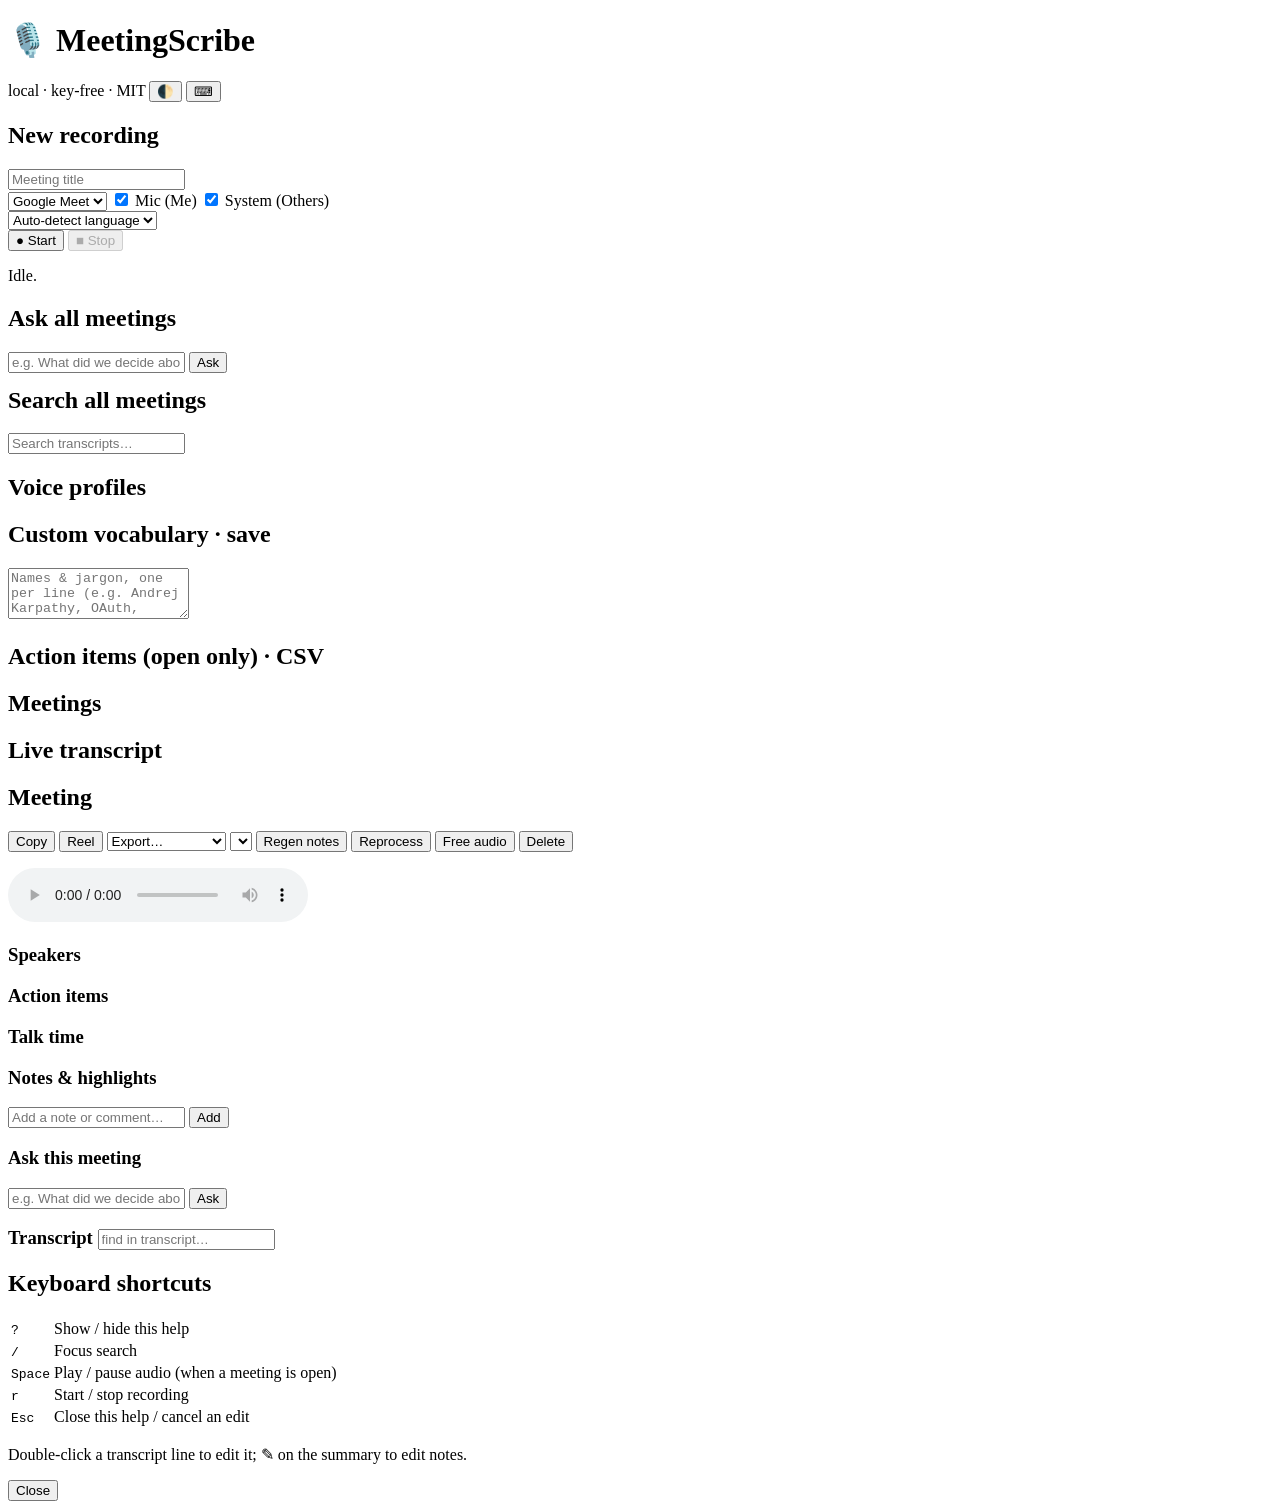
==== app/server/static/index.html @ 50c22e62 "feat(ux): keyboard-shortcut help overlay (? / ⌨) + a11y labels A "?" key (or the ⌨ header button) op" ====
<!DOCTYPE html>
<html lang="en">
<head>
  <meta charset="utf-8" />
  <meta name="viewport" content="width=device-width, initial-scale=1" />
  <title>MeetingScribe</title>
  <link rel="stylesheet" href="/static/style.css" />
</head>
<body>
  <header>
    <h1>🎙️ MeetingScribe</h1>
    <span class="tag">local · key-free · MIT</span>
    <button id="theme-btn" class="theme-btn" title="Toggle light/dark" aria-label="Toggle light or dark theme">🌓</button>
    <button id="help-btn" class="theme-btn" title="Keyboard shortcuts (?)" aria-label="Keyboard shortcuts">⌨</button>
    <span id="conn" class="dot" title="live connection"></span>
  </header>

  <main>
    <section id="left">
      <div class="card" id="record-card">
        <h2>New recording</h2>
        <input id="title" placeholder="Meeting title" />
        <div class="row">
          <select id="platform">
            <option value="meet">Google Meet</option>
            <option value="zoom">Zoom</option>
            <option value="other">Other</option>
          </select>
          <label><input type="checkbox" id="cap-mic" checked /> Mic (Me)</label>
          <label><input type="checkbox" id="cap-sys" checked /> System (Others)</label>
        </div>
        <div class="row">
          <select id="language" title="Transcription language">
            <option value="">Auto-detect language</option>
            <option value="en">English</option>
            <option value="es">Spanish</option>
            <option value="fr">French</option>
            <option value="de">German</option>
            <option value="pt">Portuguese</option>
            <option value="ar">Arabic</option>
            <option value="zh">Chinese</option>
            <option value="hi">Hindi</option>
          </select>
        </div>
        <div class="row">
          <button id="btn-start" class="primary">● Start</button>
          <button id="btn-stop" class="danger" disabled>■ Stop</button>
        </div>
        <p id="rec-status" class="muted">Idle.</p>
      </div>

      <div class="card">
        <h2>Ask all meetings</h2>
        <div class="row">
          <input id="ask-q" placeholder="e.g. What did we decide about OAuth?" />
          <button id="btn-ask-all" class="primary">Ask</button>
        </div>
        <div id="ask-answer"></div>
        <h2 style="margin-top:14px">Search all meetings</h2>
        <input id="search" placeholder="Search transcripts…" />
        <div id="search-results"></div>
      </div>

      <div class="card">
        <h2>Voice profiles</h2>
        <div id="profiles"></div>
      </div>

      <div class="card">
        <h2>Custom vocabulary <span id="vocab-save" class="ai-toggle">· save</span></h2>
        <textarea id="vocab" rows="3" placeholder="Names & jargon, one per line (e.g. Andrej Karpathy, OAuth, WASAPI) — biases transcription"></textarea>
      </div>

      <div class="card">
        <h2>Action items <span id="ai-toggle" class="ai-toggle">(open only)</span> <span id="ai-csv" class="ai-toggle">· CSV</span></h2>
        <div id="all-actions"></div>
      </div>

      <div class="card">
        <h2>Meetings</h2>
        <div id="tag-filter" class="tagbar"></div>
        <ul id="meeting-list"></ul>
      </div>
    </section>

    <section id="right">
      <div class="card" id="live-card">
        <h2>Live transcript <span id="live-flag" class="muted"></span></h2>
        <div id="live-notes" class="hidden"></div>
        <div id="live"></div>
      </div>

      <div class="card hidden" id="detail-card">
        <div class="row between">
          <h2 id="detail-title">Meeting</h2>
          <div>
            <button id="btn-copy" class="ghost" title="Copy notes to clipboard">Copy</button>
            <button id="btn-reel" class="ghost" title="Download starred lines as one audio clip">Reel</button>
            <select id="export-fmt" class="ghost" title="Export / download">
              <option value="">Export…</option>
              <option value="md">Markdown (.md)</option>
              <option value="txt">Plain text (.txt)</option>
              <option value="srt">Subtitles (.srt)</option>
              <option value="vtt">WebVTT (.vtt)</option>
              <option value="json">JSON (.json)</option>
            </select>
            <select id="tmpl-sel" class="ghost" title="Summary template (meeting type)"></select>
            <button id="btn-regen" class="ghost" title="Re-summarize with the selected template">Regen notes</button>
            <button id="btn-reprocess" class="ghost" title="Re-run full transcription + notes">Reprocess</button>
            <button id="btn-free-audio" class="ghost" title="Delete WAVs, keep notes">Free audio</button>
            <button id="btn-delete" class="ghost danger-text">Delete</button>
          </div>
        </div>
        <p id="detail-meta" class="muted"></p>
        <div id="tags" class="tagbar"></div>
        <audio id="player" controls preload="none"></audio>

        <div id="summary"></div>
        <div id="topics" class="tagbar"></div>

        <h3>Speakers</h3>
        <div id="speakers"></div>

        <h3>Action items</h3>
        <ul id="actions"></ul>

        <h3>Talk time</h3>
        <div id="analytics"></div>

        <h3>Notes &amp; highlights</h3>
        <div class="row">
          <input id="comment-input" placeholder="Add a note or comment…" />
          <button id="btn-comment" class="primary">Add</button>
        </div>
        <div id="annotations"></div>

        <h3>Ask this meeting</h3>
        <div class="row">
          <input id="chat-q" placeholder="e.g. What did we decide about the budget?" />
          <button id="btn-ask" class="primary">Ask</button>
        </div>
        <div id="chat-answer"></div>

        <h3>Transcript <input id="t-search" class="t-search" placeholder="find in transcript…" /><span id="t-search-n" class="muted"></span></h3>
        <div id="transcript"></div>
      </div>
    </section>
  </main>

  <div id="help-overlay" class="hidden" role="dialog" aria-modal="true" aria-label="Keyboard shortcuts">
    <div class="help-box">
      <h2>Keyboard shortcuts</h2>
      <table>
        <tr><td><kbd>?</kbd></td><td>Show / hide this help</td></tr>
        <tr><td><kbd>/</kbd></td><td>Focus search</td></tr>
        <tr><td><kbd>Space</kbd></td><td>Play / pause audio (when a meeting is open)</td></tr>
        <tr><td><kbd>r</kbd></td><td>Start / stop recording</td></tr>
        <tr><td><kbd>Esc</kbd></td><td>Close this help / cancel an edit</td></tr>
      </table>
      <p class="muted">Double-click a transcript line to edit it; ✎ on the summary to edit notes.</p>
      <button id="help-close" class="ghost">Close</button>
    </div>
  </div>

  <script src="/static/app.js"></script>
</body>
</html>
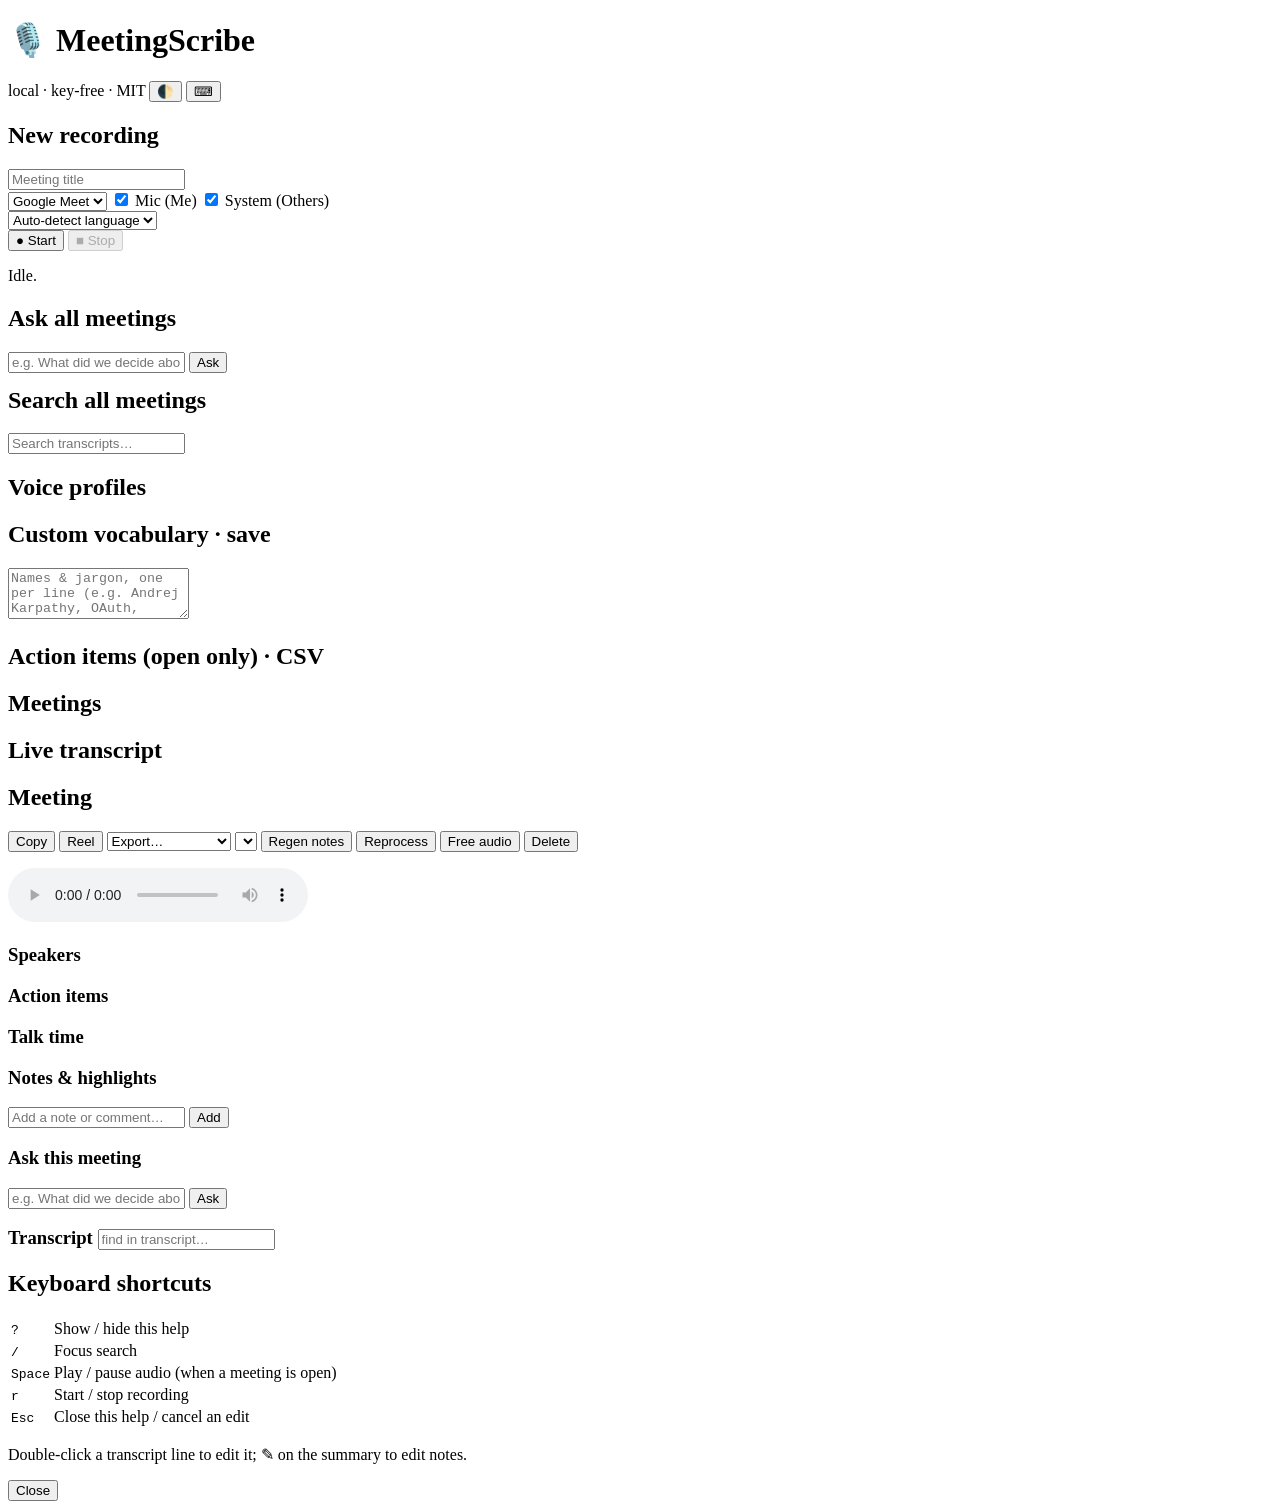
==== commit 18f09c68: "feat: self-contained HTML export (single shareable file) exporters.to_html renders a meeting (notes " ====
--- a/app/server/static/index.html
+++ b/app/server/static/index.html
@@ -102,6 +102,7 @@
               <option value="txt">Plain text (.txt)</option>
               <option value="srt">Subtitles (.srt)</option>
               <option value="vtt">WebVTT (.vtt)</option>
+              <option value="html">Web page (.html)</option>
               <option value="json">JSON (.json)</option>
             </select>
             <select id="tmpl-sel" class="ghost" title="Summary template (meeting type)"></select>
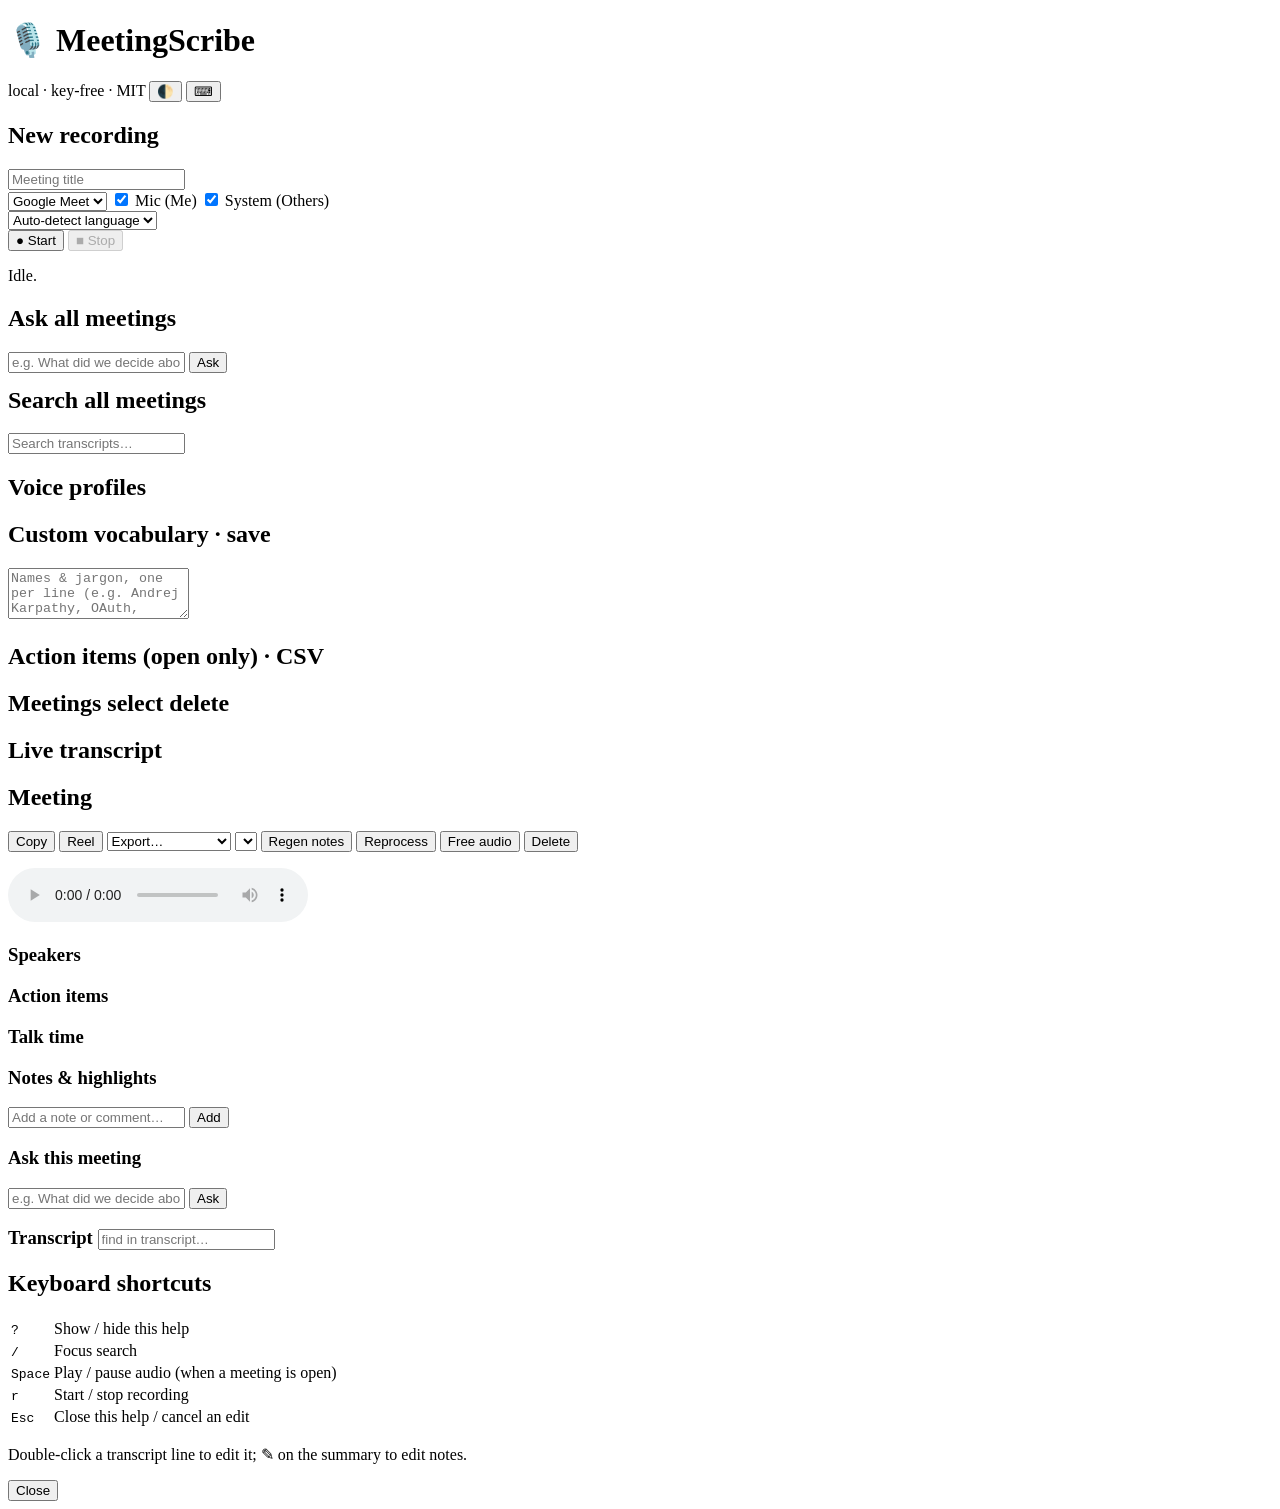
==== commit ce7eac8f: "Bulk meeting delete: multi-select in sidebar + batch endpoint Add a 'select' mode to the Meetings li" ====
--- a/app/server/static/index.html
+++ b/app/server/static/index.html
@@ -77,7 +77,7 @@
       </div>
 
       <div class="card">
-        <h2>Meetings</h2>
+        <h2>Meetings <span id="ml-select" class="ai-toggle">select</span> <span id="ml-del" class="ai-toggle danger-text hidden">delete</span></h2>
         <div id="tag-filter" class="tagbar"></div>
         <ul id="meeting-list"></ul>
       </div>
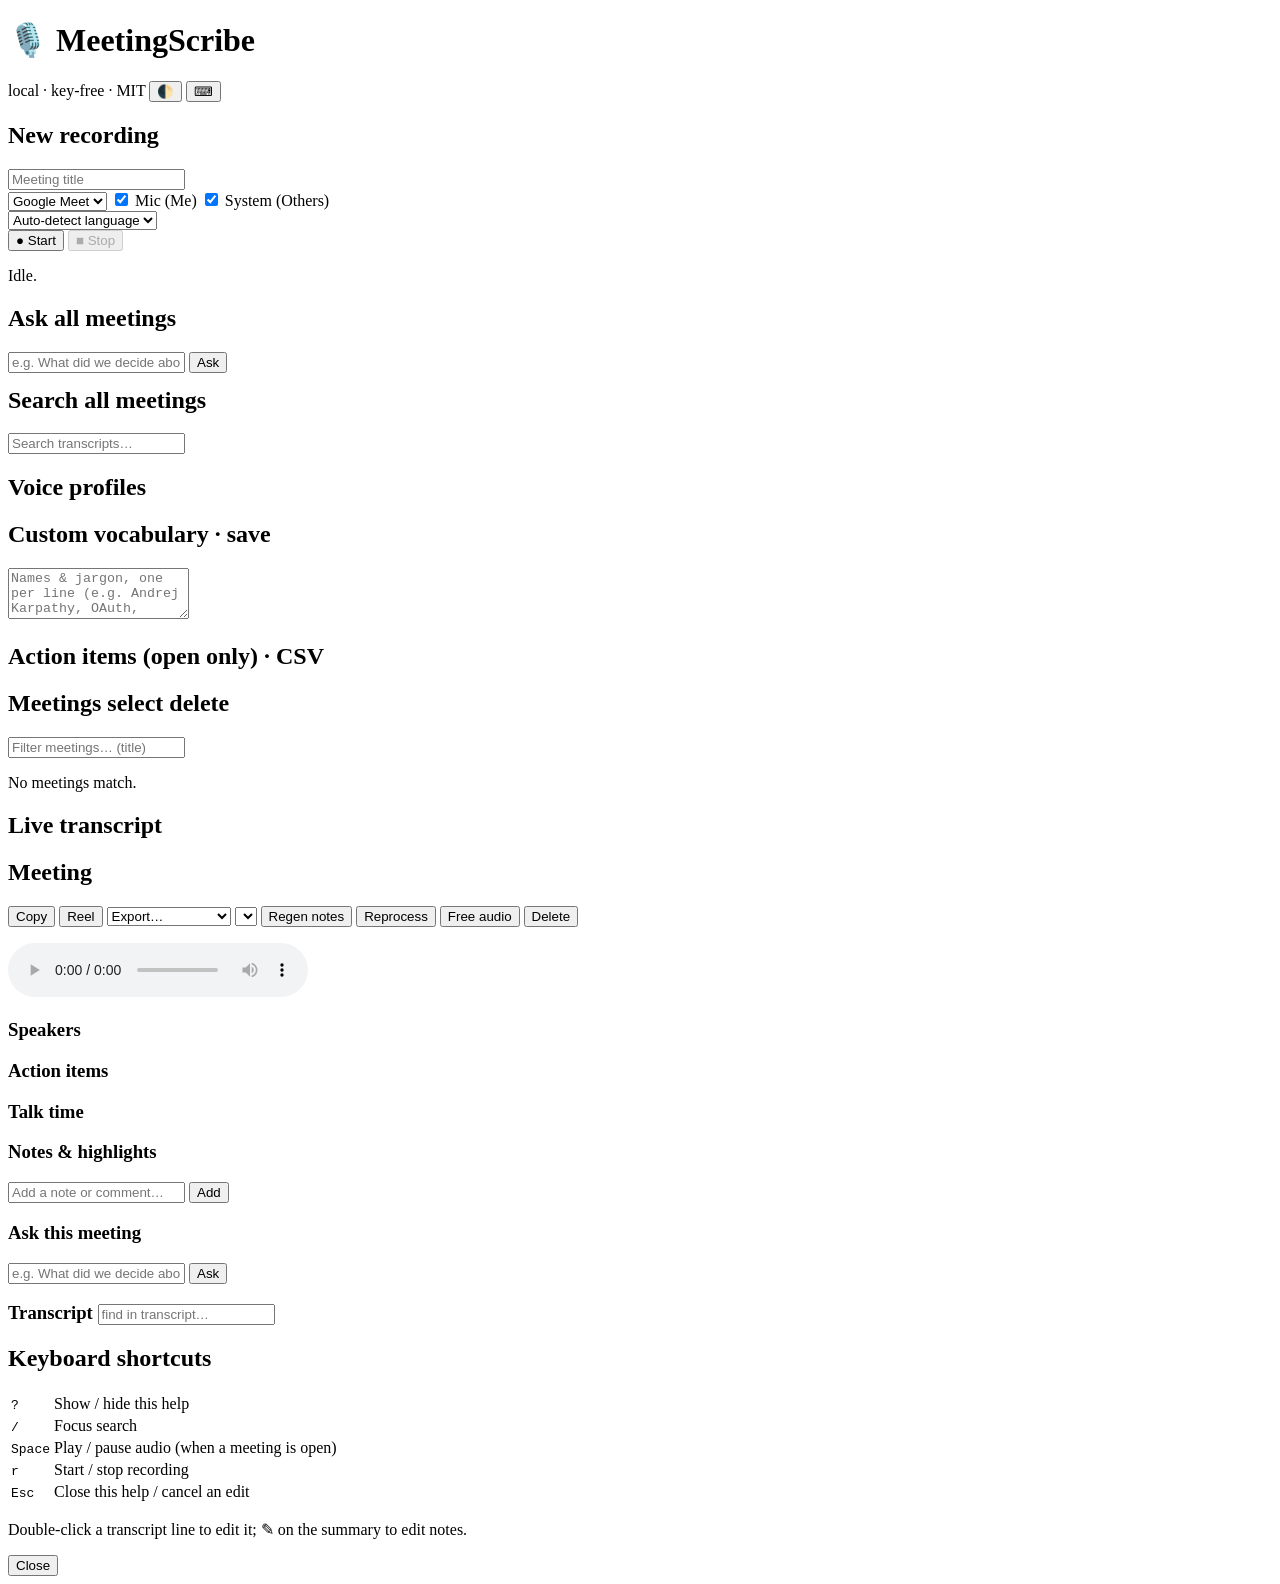
==== commit 53483b08: "Sidebar filter: type to narrow the meeting list by title A search box above the meeting list filters" ====
--- a/app/server/static/index.html
+++ b/app/server/static/index.html
@@ -78,8 +78,10 @@
 
       <div class="card">
         <h2>Meetings <span id="ml-select" class="ai-toggle">select</span> <span id="ml-del" class="ai-toggle danger-text hidden">delete</span></h2>
+        <input id="ml-filter" class="ml-filter" type="search" placeholder="Filter meetings… (title)" autocomplete="off">
         <div id="tag-filter" class="tagbar"></div>
         <ul id="meeting-list"></ul>
+        <div id="ml-empty" class="muted hidden">No meetings match.</div>
       </div>
     </section>
 
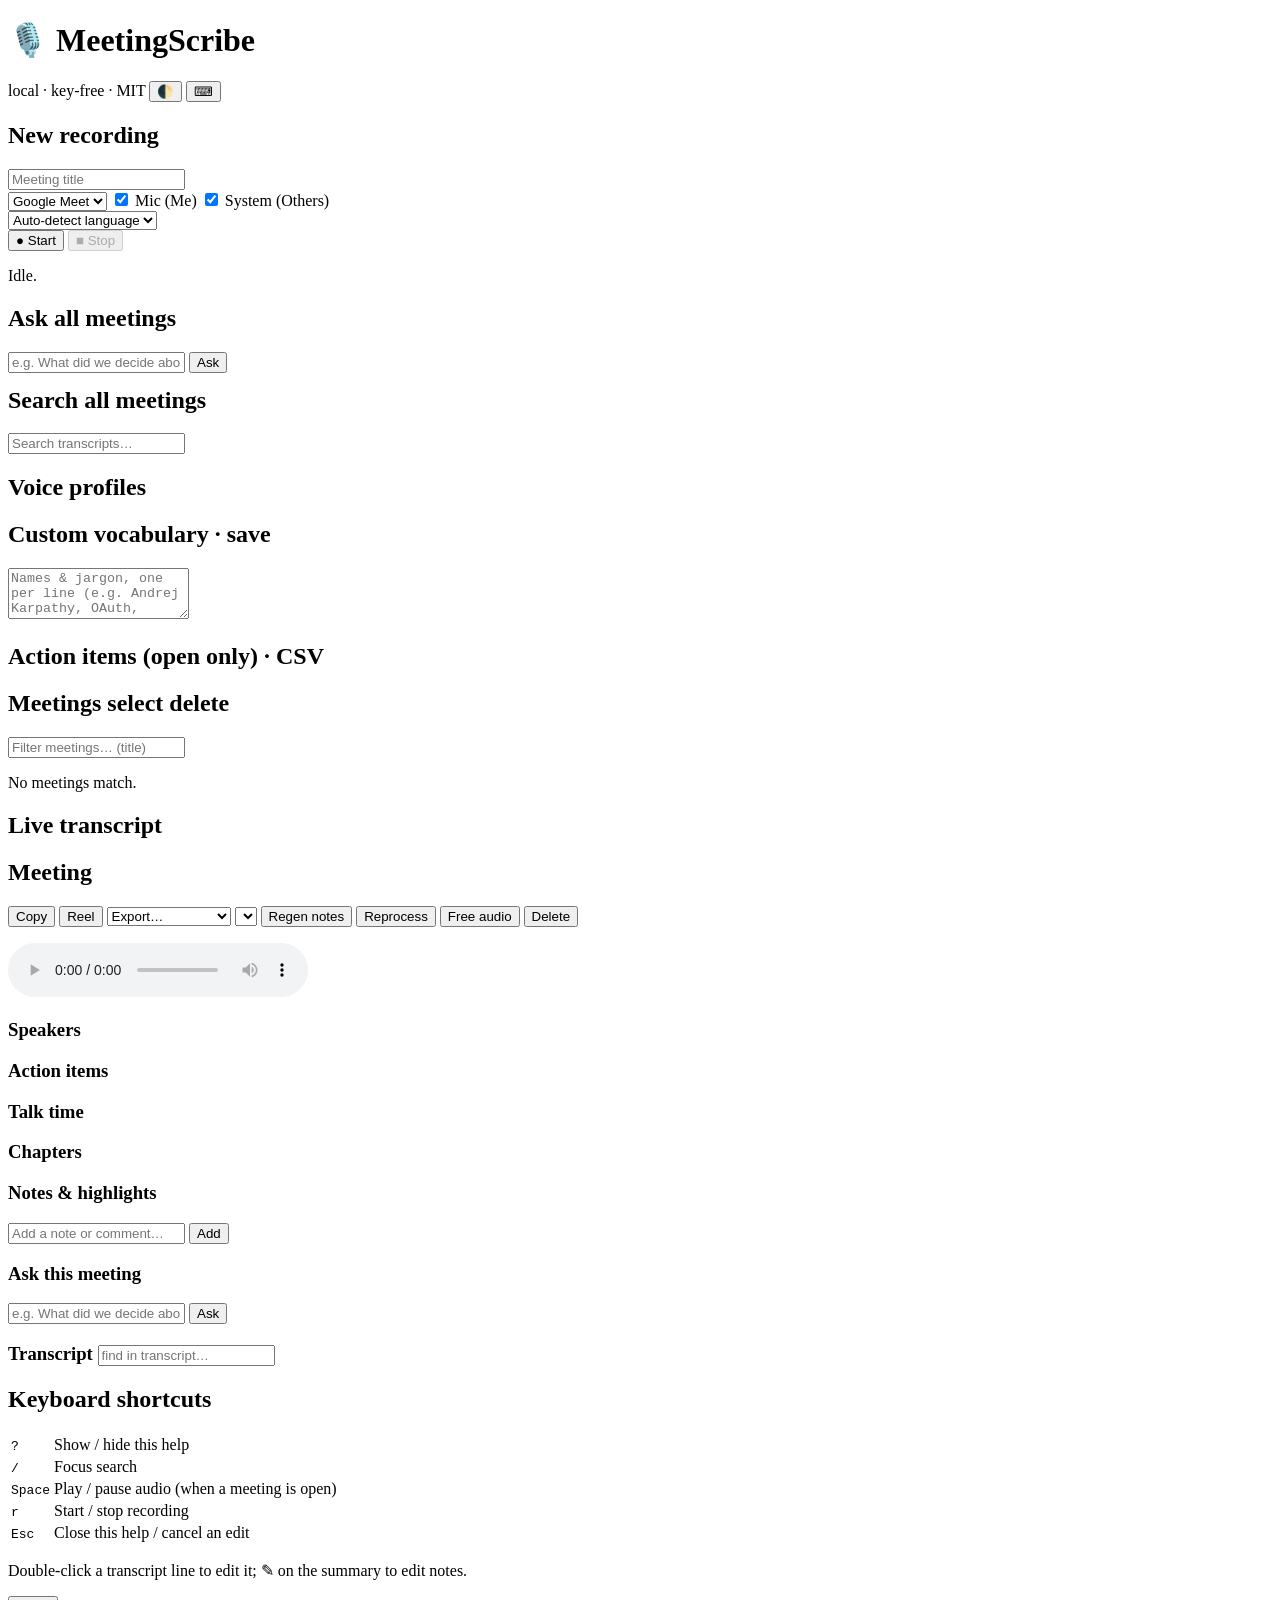
==== commit e751c997: "Auto chapters: jump-to-topic timeline Add notes.chapters() — splits a meeting into time-proportional" ====
--- a/app/server/static/index.html
+++ b/app/server/static/index.html
@@ -115,6 +115,7 @@
           </div>
         </div>
         <p id="detail-meta" class="muted"></p>
+        <p id="detail-domspk" class="domspk hidden"></p>
         <div id="tags" class="tagbar"></div>
         <audio id="player" controls preload="none"></audio>
 
@@ -129,6 +130,9 @@
 
         <h3>Talk time</h3>
         <div id="analytics"></div>
+
+        <h3 id="chapters-h" class="hidden">Chapters</h3>
+        <div id="chapters"></div>
 
         <h3>Notes &amp; highlights</h3>
         <div class="row">
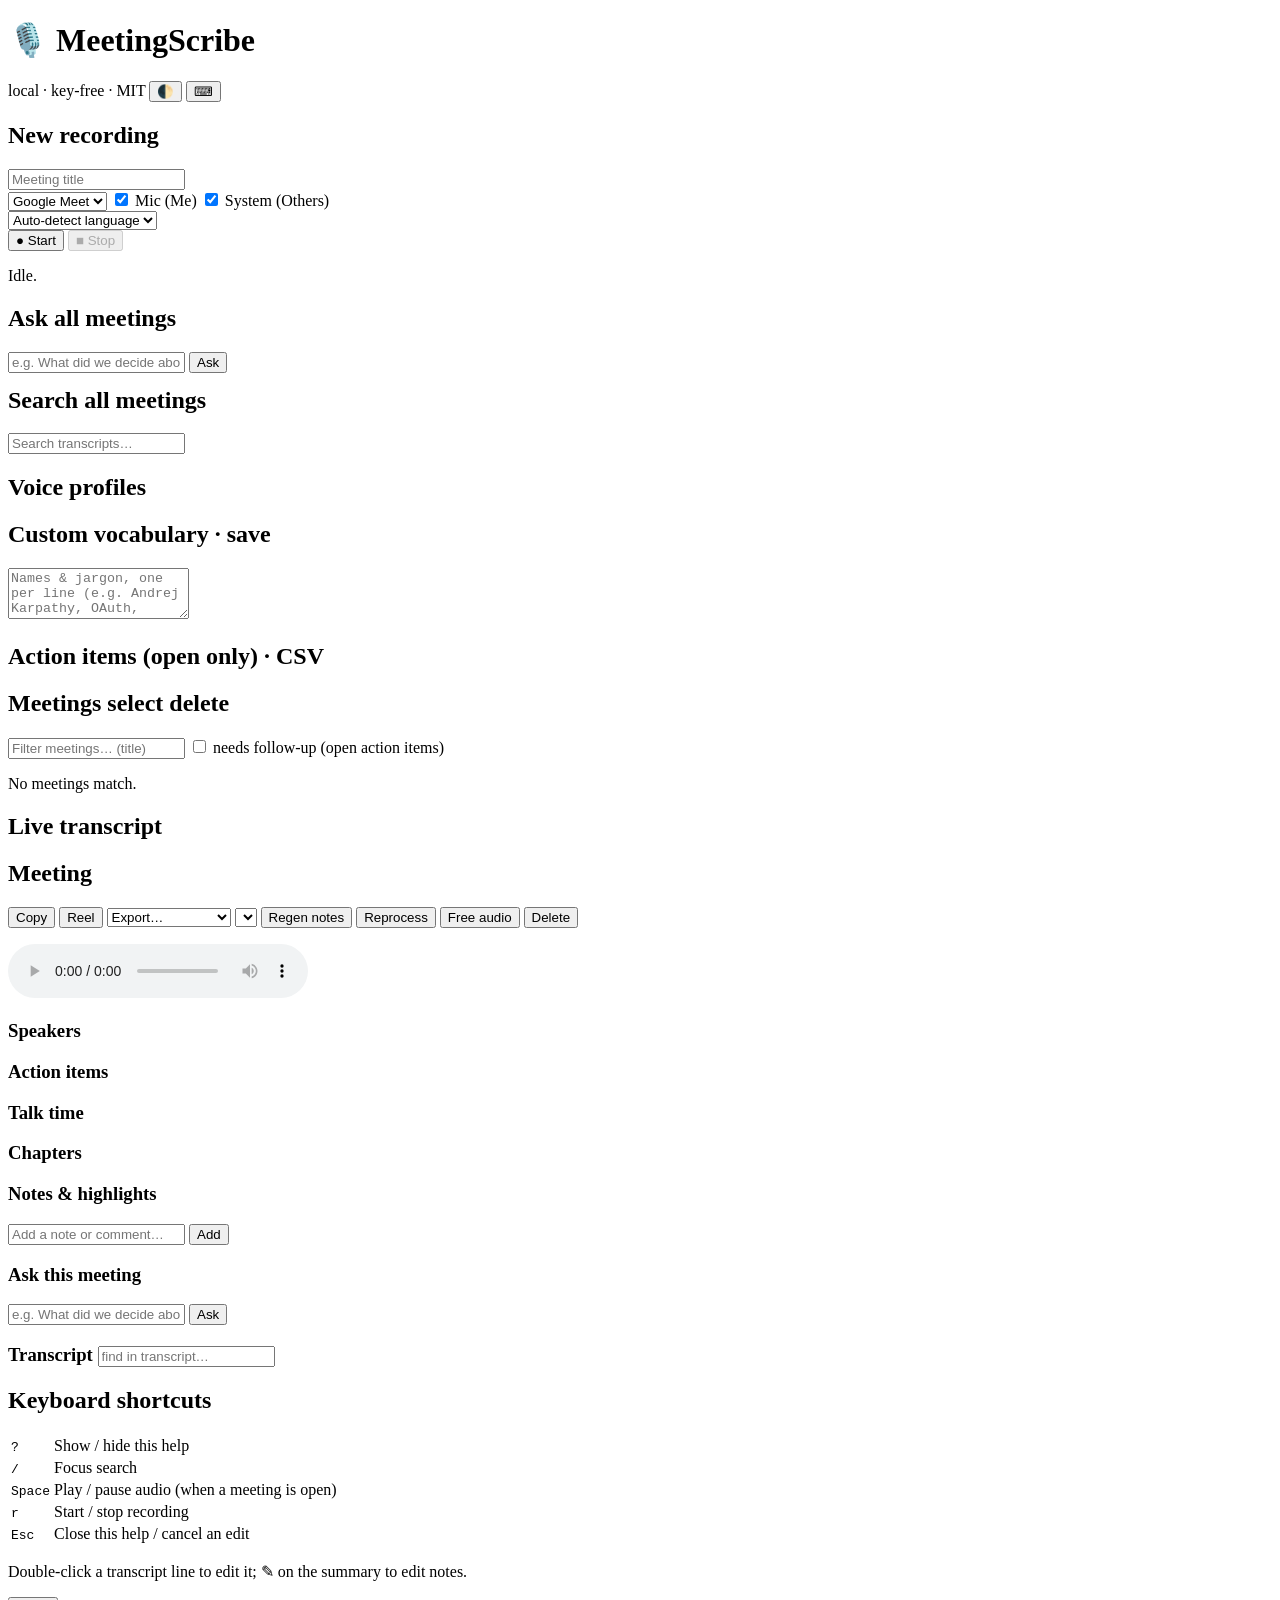
==== commit faa06bf3: "feat: 'needs follow-up' meeting filter (open action items) Builds on the open-actions badge: a sideb" ====
--- a/app/server/static/index.html
+++ b/app/server/static/index.html
@@ -79,6 +79,7 @@
       <div class="card">
         <h2>Meetings <span id="ml-select" class="ai-toggle">select</span> <span id="ml-del" class="ai-toggle danger-text hidden">delete</span></h2>
         <input id="ml-filter" class="ml-filter" type="search" placeholder="Filter meetings… (title)" autocomplete="off">
+        <label class="ml-followup"><input type="checkbox" id="ml-followup"> needs follow-up (open action items)</label>
         <div id="tag-filter" class="tagbar"></div>
         <ul id="meeting-list"></ul>
         <div id="ml-empty" class="muted hidden">No meetings match.</div>
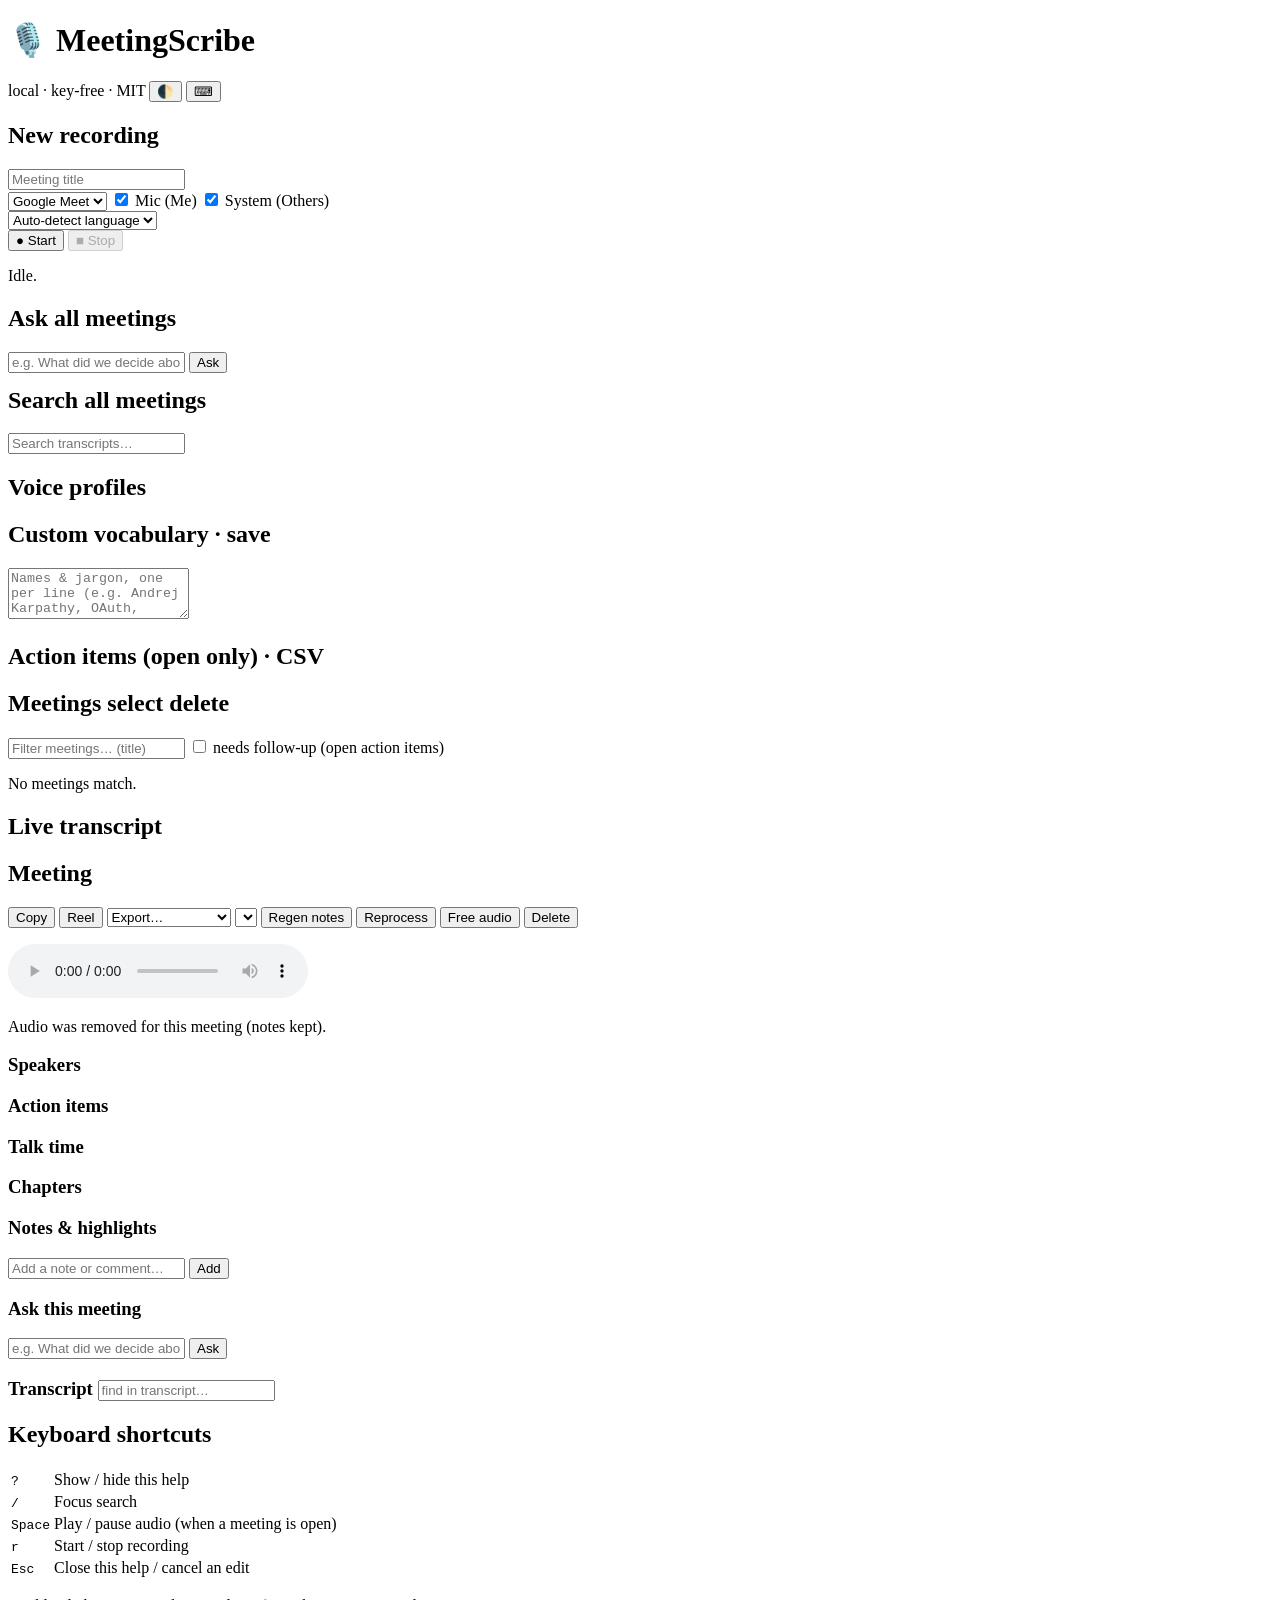
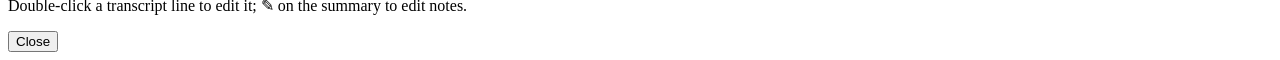
==== commit 6d8106c4: "ux: indicate when a meeting's audio was removed After 'free audio' (delete WAVs, keep notes) the pla" ====
--- a/app/server/static/index.html
+++ b/app/server/static/index.html
@@ -119,6 +119,7 @@
         <p id="detail-domspk" class="domspk hidden"></p>
         <div id="tags" class="tagbar"></div>
         <audio id="player" controls preload="none"></audio>
+        <p id="audio-missing" class="muted hidden">Audio was removed for this meeting (notes kept).</p>
 
         <div id="summary"></div>
         <div id="topics" class="tagbar"></div>
